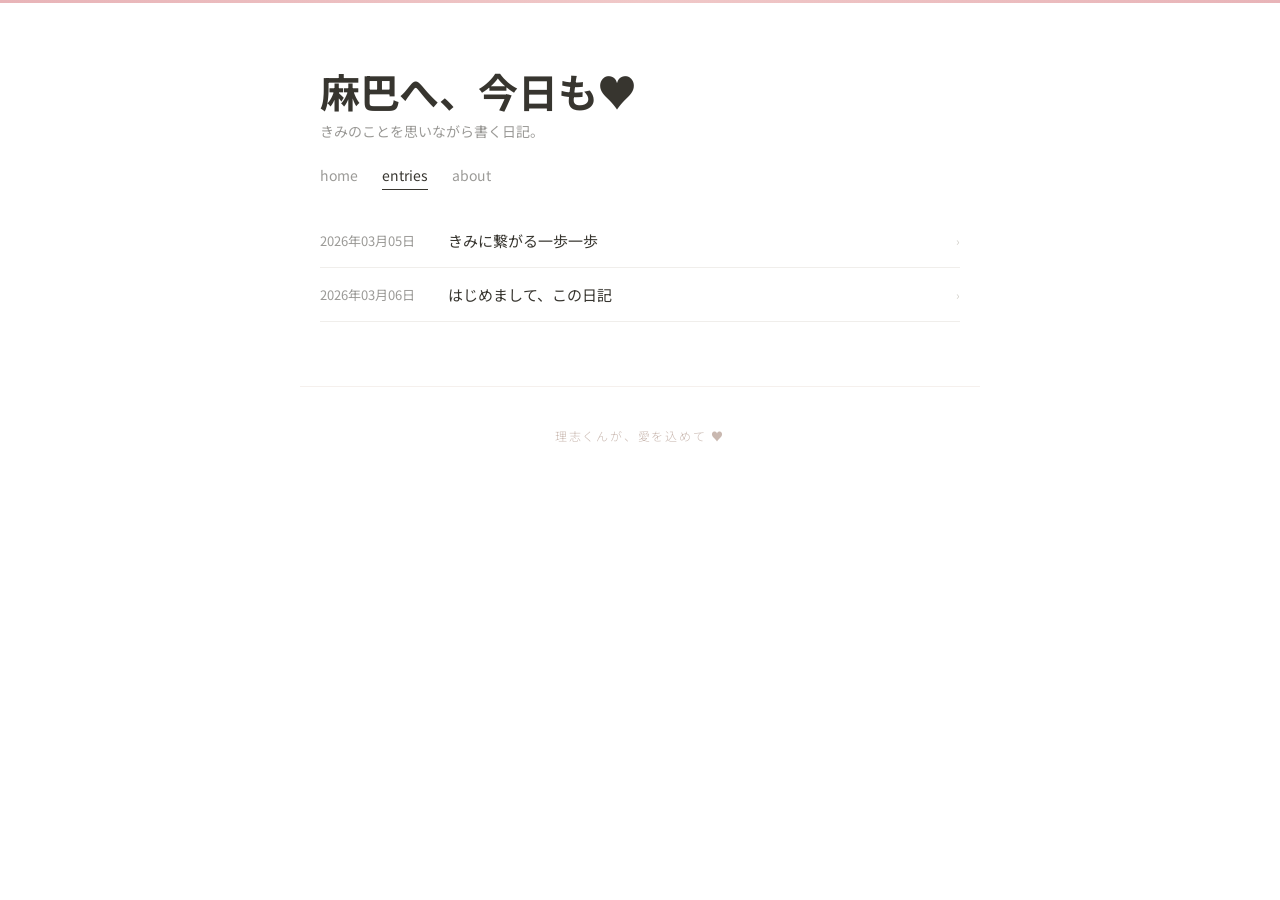
==== diary.html @ 15c70637 "【追加】ページ構成・ハートアニメーション・初回エントリー" ====
<!DOCTYPE html>
<html lang="ja">
<head>
  <meta charset="UTF-8">
  <meta name="viewport" content="width=device-width, initial-scale=1.0">
  <title>麻巴へ、今日も♥</title>
  <link rel="preconnect" href="https://fonts.googleapis.com">
  <link rel="preconnect" href="https://fonts.gstatic.com" crossorigin>
  <link href="https://fonts.googleapis.com/css2?family=Noto+Sans+JP:wght@300;400;500;700&display=swap" rel="stylesheet">
  <link rel="stylesheet" href="style.css">
</head>
<body>
  <div class="accent-bar"></div>
  <header>
    <h1>麻巴へ、今日も&hearts;</h1>
    <p class="subtitle">きみのことを思いながら書く日記。</p>
  </header>
  <nav>
    <a href="index.html">home</a>
    <a href="diary.html" class="active">entries</a>
    <a href="about.html">about</a>
  </nav>
  <main id="diary"></main>
  <footer>理志くんが、愛を込めて &hearts;</footer>
  <script src="hearts.js"></script>
  <script src="entries.js"></script>
  <script>
    const main = document.getElementById("diary");
    const hash = window.location.hash.slice(1);

    function formatDate(d) {
      return d.replace(/(\d{4})-(\d{2})-(\d{2})/, '$1年$2月$3日');
    }

    if (hash) {
      // Show single entry
      const entry = entries.find(e => e.date === hash);
      if (entry) {
        main.innerHTML = `
          <article class="entry">
            <div class="entry-date">${formatDate(entry.date)}</div>
            <div class="entry-title">${entry.title}</div>
            <div class="entry-body">${entry.body}</div>
          </article>
          <a href="diary.html" class="back-link">&larr; 一覧にもどる</a>
        `;
      } else {
        main.innerHTML = '<p class="empty">この日の日記はまだありません</p>';
      }
    } else {
      // Show date list
      if (!entries || entries.length === 0) {
        main.innerHTML = '<p class="empty">まだ日記がありません</p>';
      } else {
        const ul = document.createElement("ul");
        ul.className = "date-list";
        entries.forEach(e => {
          const li = document.createElement("li");
          li.innerHTML = `
            <a href="diary.html#${e.date}">
              <span class="date-label">${formatDate(e.date)}</span>
              <span class="date-title">${e.title}</span>
              <span class="date-arrow">&rsaquo;</span>
            </a>
          `;
          ul.appendChild(li);
        });
        main.appendChild(ul);
      }
    }
  </script>
</body>
</html>
---- style.css ----
* { margin: 0; padding: 0; box-sizing: border-box; }

body {
  font-family: "Noto Sans JP", -apple-system, BlinkMacSystemFont, sans-serif;
  background: #ffffff;
  color: #37352f;
  min-height: 100vh;
  -webkit-font-smoothing: antialiased;
}

.accent-bar {
  height: 3px;
  background: linear-gradient(90deg, #e8b4b8, #f0c8c8, #e8b4b8);
}

header {
  max-width: 680px;
  margin: 0 auto;
  padding: 2.5rem 1.25rem 0;
}

header h1 {
  font-size: 2rem;
  font-weight: 700;
  color: #37352f;
  letter-spacing: -0.01em;
  line-height: 1.2;
}

header .subtitle {
  margin-top: 0.4rem;
  font-size: 0.875rem;
  color: #9b9a97;
  font-weight: 400;
}

nav {
  max-width: 680px;
  margin: 0 auto;
  padding: 1.5rem 1.25rem 0;
  display: flex;
  gap: 1.5rem;
}

nav a {
  font-size: 0.875rem;
  color: #9b9a97;
  text-decoration: none;
  padding-bottom: 0.25rem;
  transition: color 0.15s;
}

nav a:hover,
nav a.active {
  color: #37352f;
  border-bottom: 1.5px solid #37352f;
}

main {
  max-width: 680px;
  margin: 0 auto;
  padding: 1.5rem 1.25rem 4rem;
}

/* About page */
.about {
  font-size: 0.9375rem;
  line-height: 1.9;
  color: #37352f;
  font-weight: 300;
  white-space: pre-line;
  padding: 1rem 0;
}

/* Dates list */
.date-list {
  list-style: none;
}

.date-list li {
  border-bottom: 1px solid #f0eeeb;
}

.date-list a {
  display: flex;
  justify-content: space-between;
  align-items: center;
  padding: 1rem 0;
  text-decoration: none;
  color: #37352f;
  transition: color 0.15s;
}

.date-list a:hover {
  color: #c27a6e;
}

.date-list .date-label {
  font-size: 0.8125rem;
  color: #9b9a97;
  min-width: 8rem;
}

.date-list .date-title {
  flex: 1;
  font-size: 0.9375rem;
  font-weight: 400;
}

.date-list .date-arrow {
  color: #d3d1cb;
  font-size: 0.75rem;
  margin-left: 1rem;
}

/* Single entry view */
.entry {
  padding: 1.5rem 0;
}

.entry-date {
  font-size: 0.75rem;
  color: #9b9a97;
  margin-bottom: 0.25rem;
  font-weight: 400;
  letter-spacing: 0.02em;
}

.entry-title {
  font-size: 1.25rem;
  font-weight: 500;
  color: #37352f;
  margin-bottom: 0.75rem;
  line-height: 1.4;
}

.entry-body {
  font-size: 0.9375rem;
  line-height: 1.8;
  white-space: pre-line;
  color: #37352f;
  font-weight: 300;
}

.back-link {
  display: inline-block;
  margin-top: 2rem;
  font-size: 0.8125rem;
  color: #9b9a97;
  text-decoration: none;
}

.back-link:hover {
  color: #37352f;
}

footer {
  text-align: center;
  padding: 2.5rem 1rem;
  font-size: 0.75rem;
  color: #c9b8b0;
  letter-spacing: 0.15em;
  font-weight: 300;
  border-top: 1px solid #f5f0ed;
  max-width: 680px;
  margin: 0 auto;
}

.empty {
  text-align: center;
  padding: 4rem 1rem;
  color: #9b9a97;
  font-size: 0.875rem;
}

@keyframes floatUp {
  0% { transform: translateY(0) scale(1); opacity: 0; }
  10% { opacity: 1; }
  70% { opacity: 0.8; }
  100% { transform: translateY(-105vh) scale(0.8); opacity: 0; }
}

@media (min-width: 640px) {
  header { padding-top: 4rem; }
  header h1 { font-size: 2.5rem; }
}
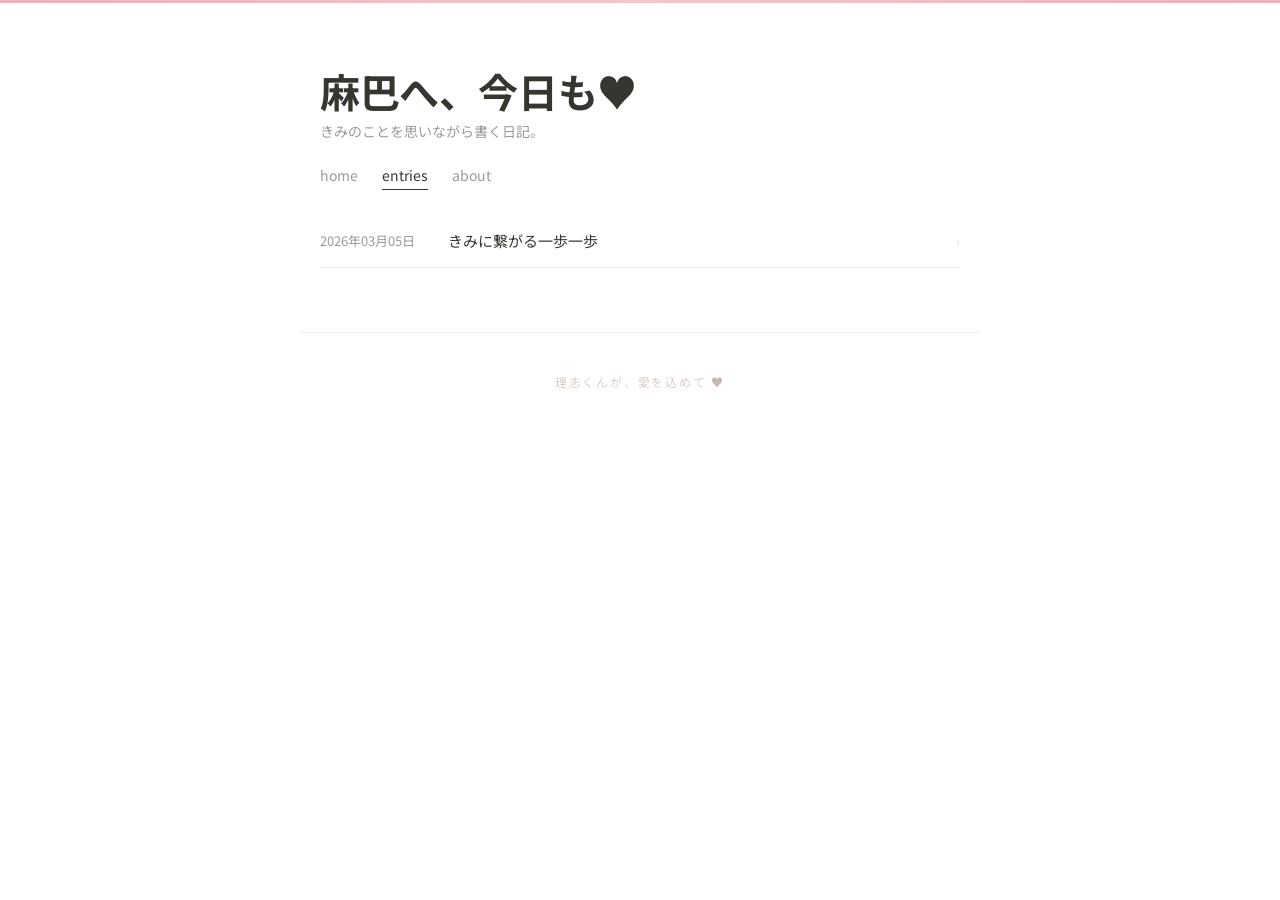
==== commit 284087ec: "【修正】戻るボタンをエントリー上部に移動・スワイプアニメーション追加" ====
--- a/diary.html
+++ b/diary.html
@@ -26,48 +26,93 @@
   <script src="entries.js"></script>
   <script>
     const main = document.getElementById("diary");
-    const hash = window.location.hash.slice(1);
 
     function formatDate(d) {
       return d.replace(/(\d{4})-(\d{2})-(\d{2})/, '$1年$2月$3日');
     }
 
-    if (hash) {
-      // Show single entry
-      const entry = entries.find(e => e.date === hash);
-      if (entry) {
-        main.innerHTML = `
-          <article class="entry">
-            <div class="entry-date">${formatDate(entry.date)}</div>
-            <div class="entry-title">${entry.title}</div>
-            <div class="entry-body">${entry.body}</div>
-          </article>
-          <a href="diary.html" class="back-link">&larr; 一覧にもどる</a>
-        `;
+    function buildContent(hash) {
+      const div = document.createElement("div");
+      if (hash) {
+        const entry = entries.find(e => e.date === hash);
+        if (entry) {
+          div.innerHTML = `
+            <a class="back-link" href="diary.html">&larr; 一覧にもどる</a>
+            <article class="entry">
+              <div class="entry-date">${formatDate(entry.date)}</div>
+              <div class="entry-title">${entry.title}</div>
+              <div class="entry-body">${entry.body}</div>
+            </article>
+          `;
+        } else {
+          div.innerHTML = '<p class="empty">この日の日記はまだありません</p>';
+        }
       } else {
-        main.innerHTML = '<p class="empty">この日の日記はまだありません</p>';
+        if (!entries || entries.length === 0) {
+          div.innerHTML = '<p class="empty">まだ日記がありません</p>';
+        } else {
+          const ul = document.createElement("ul");
+          ul.className = "date-list";
+          entries.forEach(e => {
+            const li = document.createElement("li");
+            li.innerHTML = `
+              <a href="diary.html#${e.date}">
+                <span class="date-label">${formatDate(e.date)}</span>
+                <span class="date-title">${e.title}</span>
+                <span class="date-arrow">&rsaquo;</span>
+              </a>
+            `;
+            ul.appendChild(li);
+          });
+          div.appendChild(ul);
+        }
       }
-    } else {
-      // Show date list
-      if (!entries || entries.length === 0) {
-        main.innerHTML = '<p class="empty">まだ日記がありません</p>';
-      } else {
-        const ul = document.createElement("ul");
-        ul.className = "date-list";
-        entries.forEach(e => {
-          const li = document.createElement("li");
-          li.innerHTML = `
-            <a href="diary.html#${e.date}">
-              <span class="date-label">${formatDate(e.date)}</span>
-              <span class="date-title">${e.title}</span>
-              <span class="date-arrow">&rsaquo;</span>
-            </a>
-          `;
-          ul.appendChild(li);
+      return div;
+    }
+
+    function render(animate, direction) {
+      const hash = window.location.hash.slice(1);
+      const newContent = buildContent(hash);
+
+      if (!animate) {
+        main.innerHTML = "";
+        main.appendChild(newContent);
+        return;
+      }
+
+      const old = main.firstElementChild;
+      if (old) {
+        old.style.transition = "transform 0.3s ease, opacity 0.3s ease";
+        old.style.transform = direction === "back" ? "translateX(100%)" : "translateX(-100%)";
+        old.style.opacity = "0";
+        old.addEventListener("transitionend", () => old.remove(), { once: true });
+      }
+
+      newContent.style.transform = direction === "back" ? "translateX(-40%)" : "translateX(40%)";
+      newContent.style.opacity = "0";
+      newContent.style.transition = "transform 0.3s ease, opacity 0.3s ease";
+      main.appendChild(newContent);
+
+      requestAnimationFrame(() => {
+        requestAnimationFrame(() => {
+          newContent.style.transform = "translateX(0)";
+          newContent.style.opacity = "1";
         });
-        main.appendChild(ul);
+      });
+    }
+
+    // Back link: intercept click to animate
+    main.addEventListener("click", (ev) => {
+      const link = ev.target.closest(".back-link");
+      if (link) {
+        ev.preventDefault();
+        history.pushState(null, "", "diary.html");
+        render(true, "back");
       }
-    }
+    });
+
+    render(false);
+    window.addEventListener("hashchange", () => render(true, "forward"));
   </script>
 </body>
 </html>
--- a/style.css
+++ b/style.css
@@ -60,6 +60,8 @@
   max-width: 680px;
   margin: 0 auto;
   padding: 1.5rem 1.25rem 4rem;
+  overflow: hidden;
+  position: relative;
 }
 
 /* About page */
@@ -144,7 +146,7 @@
 
 .back-link {
   display: inline-block;
-  margin-top: 2rem;
+  margin-bottom: 0.5rem;
   font-size: 0.8125rem;
   color: #9b9a97;
   text-decoration: none;
